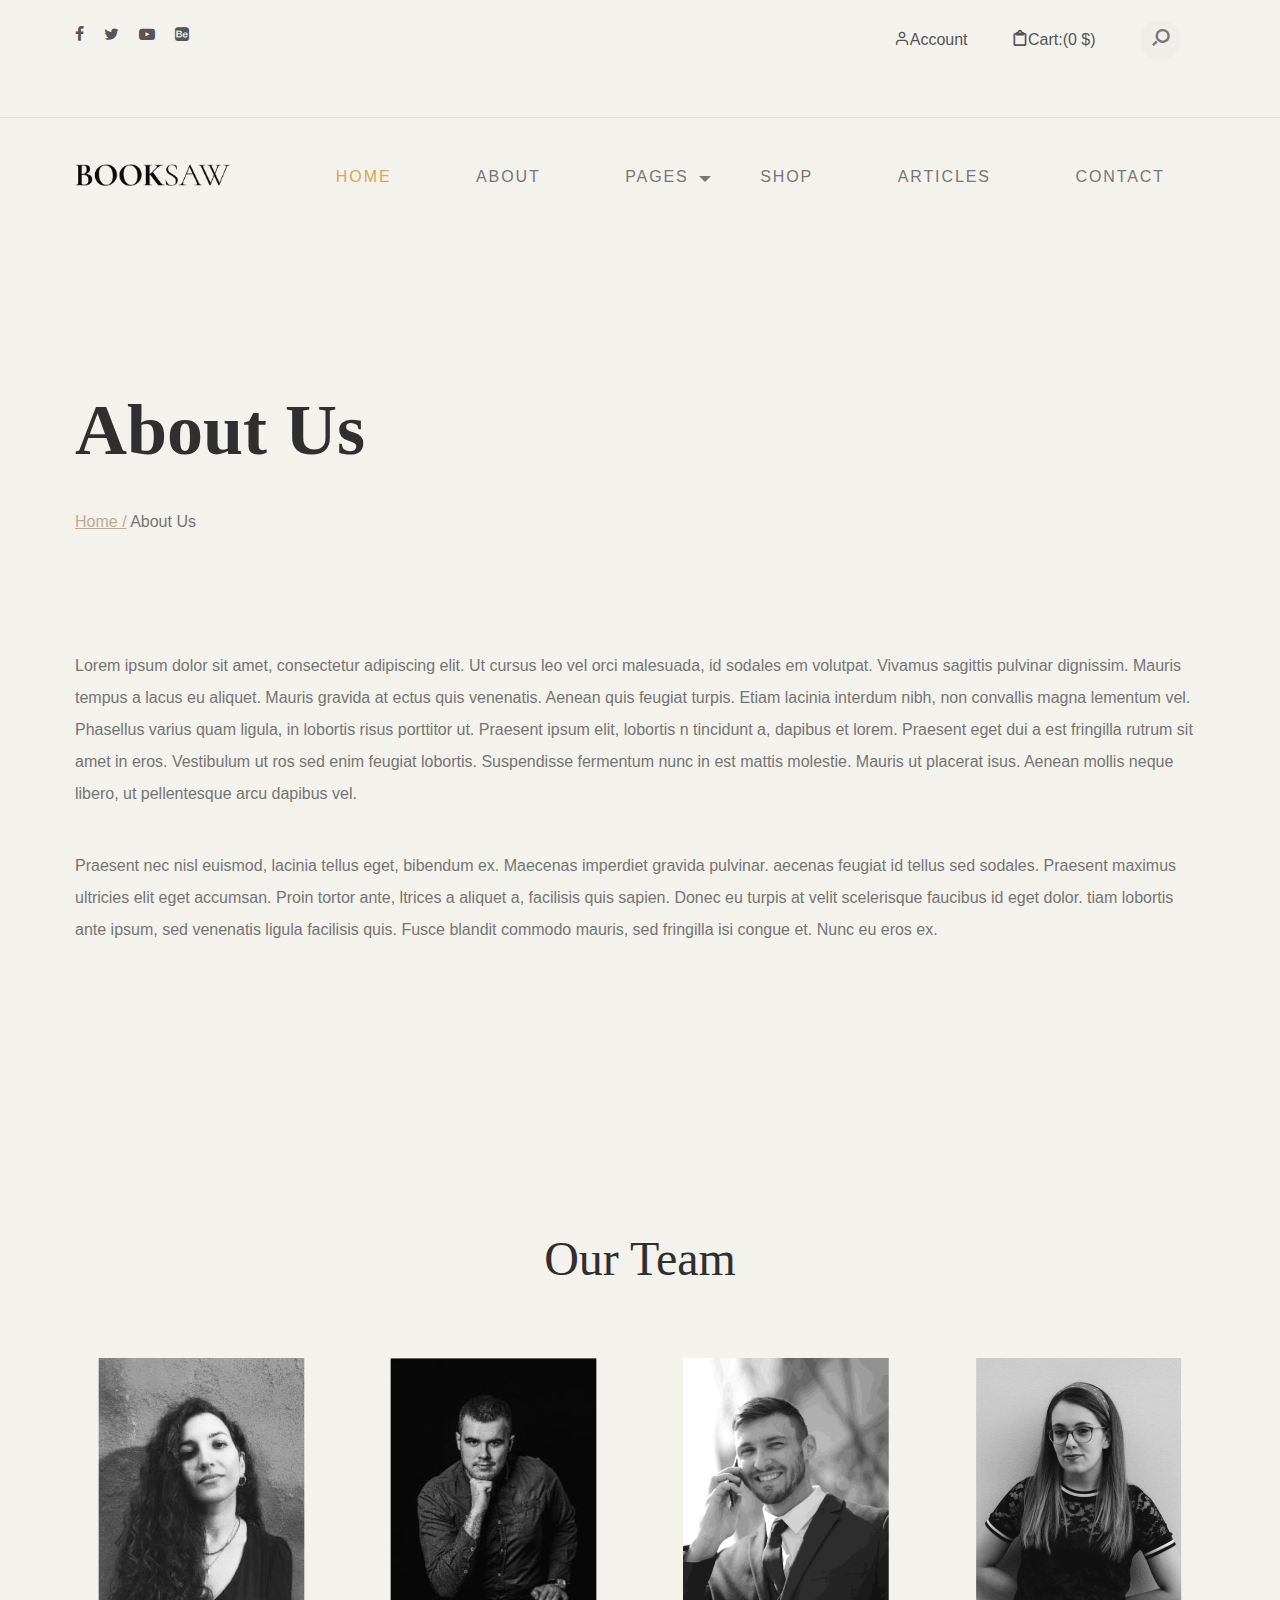
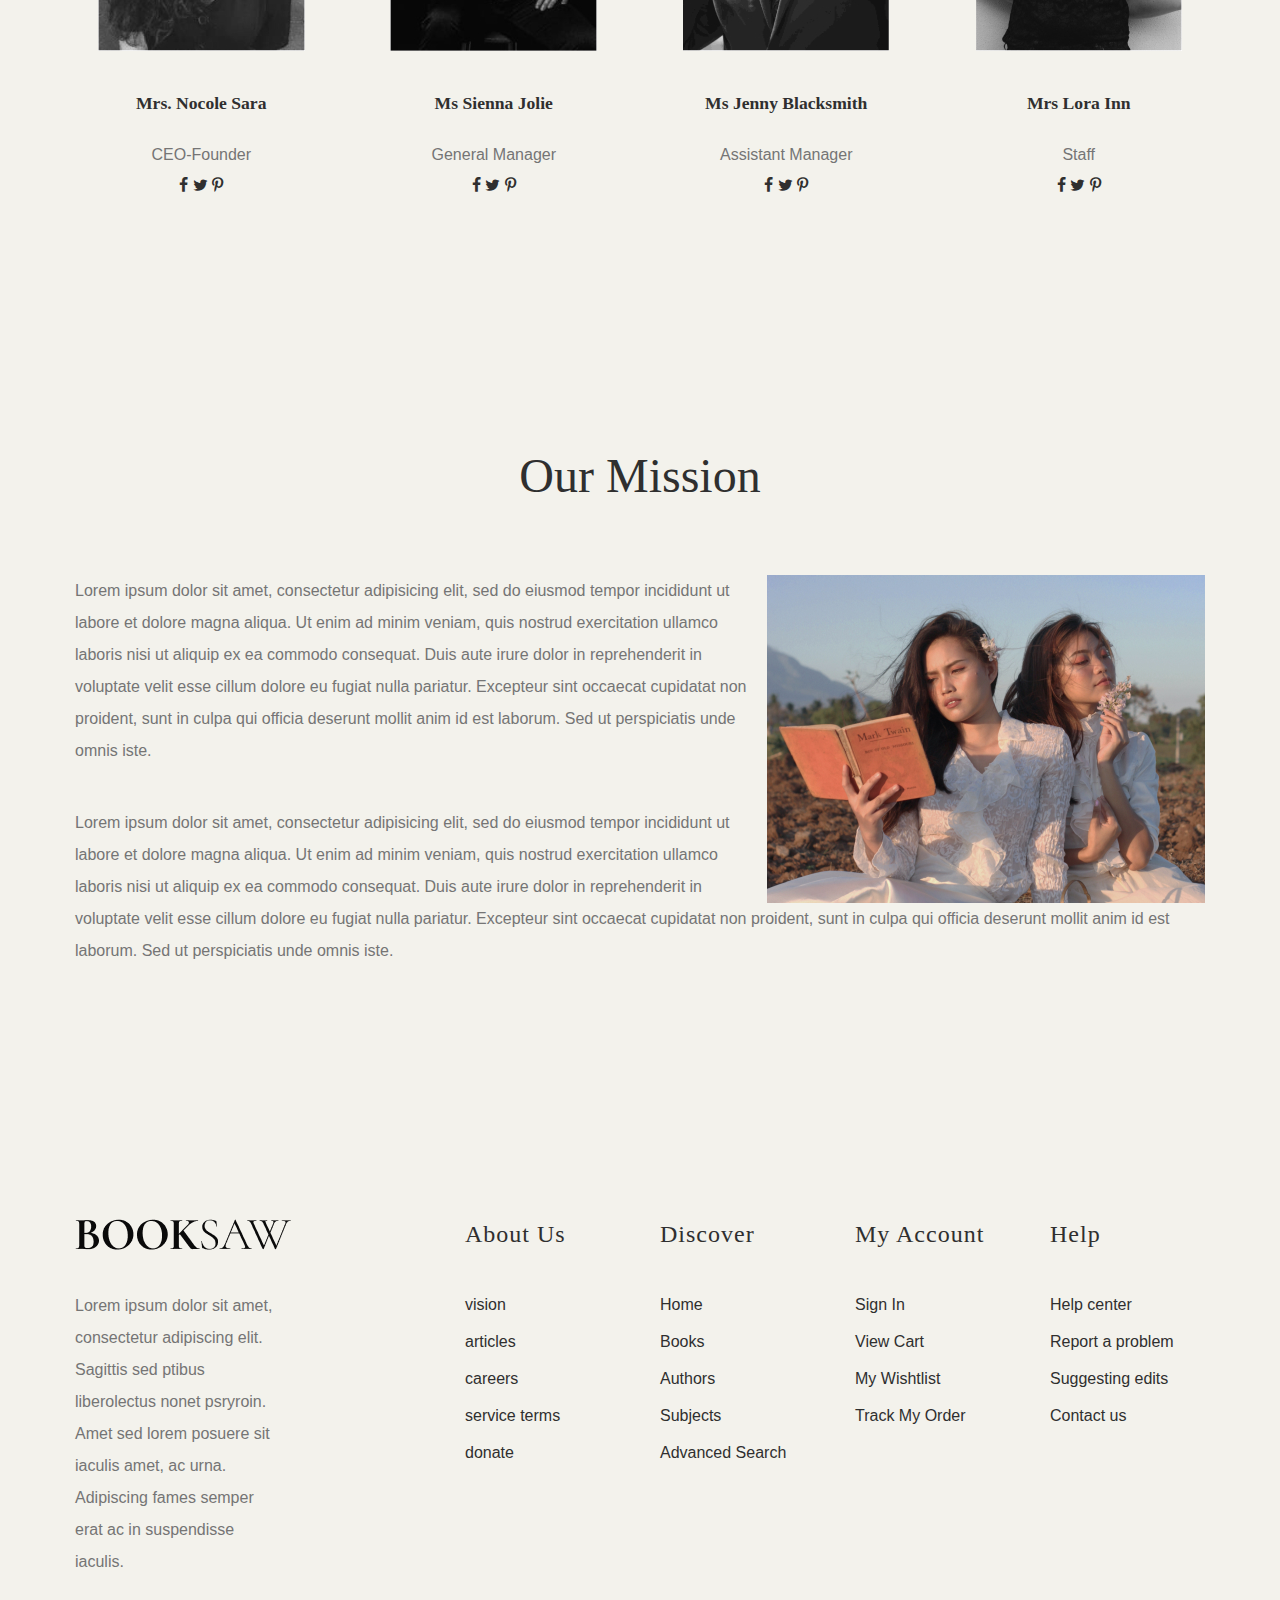
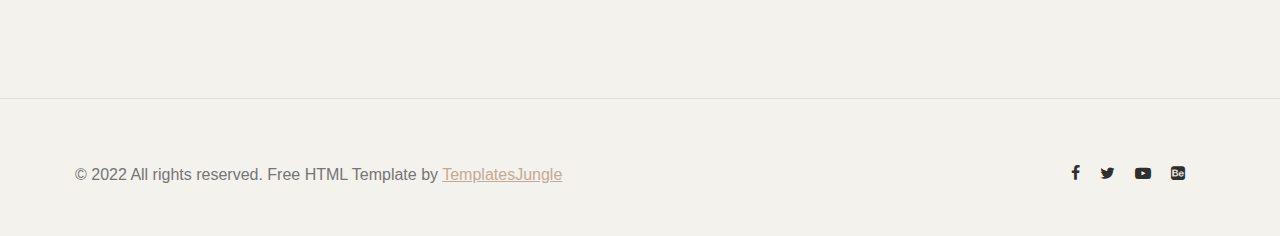
==== about.html @ dc2c1e4a "first commit" ====
<!DOCTYPE html>
	<html lang="en">
	<head>
		<title>Book Store</title>
		<meta charset="utf-8">
	    <meta http-equiv="X-UA-Compatible" content="IE=edge">
	    <meta name="viewport" content="width=device-width, initial-scale=1.0">
	    <meta name="format-detection" content="telephone=no">
	    <meta name="apple-mobile-web-app-capable" content="yes">
	    <meta name="author" content="">
	    <meta name="keywords" content="">
	    <meta name="description" content="">

	    <link rel="stylesheet" type="text/css" href="css/normalize.css">
	    <link rel="stylesheet" type="text/css" href="icomoon/icomoon.css">
	    <link rel="stylesheet" type="text/css" href="css/vendor.css">
	    <link rel="stylesheet" type="text/css" href="style.css">

		<!-- script
		================================================== -->
		<script src="js/modernizr.js"></script>

	</head>

<body>

<div id="header-wrap">
	
	<div class="top-content">
		<div class="container">
			<div class="row">
				<div class="col-md-6">
					<div class="social-links">
						<ul>
							<li>
								<a href="#"><i class="icon icon-facebook"></i></a>
							</li>
							<li>
								<a href="#"><i class="icon icon-twitter"></i></a>
							</li>
							<li>
								<a href="#"><i class="icon icon-youtube-play"></i></a>
							</li>
							<li>
								<a href="#"><i class="icon icon-behance-square"></i></a>
							</li>
						</ul>
					</div><!--social-links-->
				</div>
				<div class="col-md-6">
					<div class="right-element">
						<a href="#" class="user-account for-buy"><i class="icon icon-user"></i><span>Account</span></a>
						<a href="#" class="cart for-buy"><i class="icon icon-clipboard"></i><span>Cart:(0 $)</span></a>

						<div class="action-menu">

							<div class="search-bar">
								<a href="#" class="search-button search-toggle" data-selector="#header-wrap">
									<i class="icon icon-search"></i>
								</a>
								<form role="search" method="get" class="search-box">
									<input class="search-field text search-input" placeholder="Search" type="search">
								</form>
							</div>
						</div>

					</div><!--top-right-->
				</div>
				
			</div>
		</div>
	</div><!--top-content-->

	<header id="header">
		<div class="container">
			<div class="row">

				<div class="col-md-2">
					<div class="main-logo">
						<a href="index.html"><img src="images/main-logo.png" alt="logo"></a>
					</div>

				</div>

				<div class="col-md-10">
					
					<nav id="navbar">
						<div class="main-menu stellarnav">
							<ul class="menu-list">
								<li class="menu-item active"><a href="#home" data-effect="Home">Home</a></li>
								<li class="menu-item"><a href="#about" class="nav-link" data-effect="About">About</a></li>
								<li class="menu-item has-sub">
									<a href="#pages" class="nav-link" data-effect="Pages">Pages</a>

									<ul>
								        <li class="active"><a href="index.html">Home</a></li>
								        <li><a href="about.html">About</a></li>
								        <li><a href="styles.html">Styles</a></li>
								        <li><a href="blog.html">Blog</a></li>
								        <li><a href="single-post.html">Post Single</a></li>
								        <li><a href="shop.html">Our Store</a></li>
								        <li><a href="single-product.html">Product Single</a></li>
								        <li><a href="contact.html">Contact</a></li>
								        <li><a href="thank-you.html">Thank You</a></li>
								     </ul>

								</li>
								<li class="menu-item"><a href="#popular-books" class="nav-link" data-effect="Shop">Shop</a></li>
								<li class="menu-item"><a href="#latest-blog" class="nav-link" data-effect="Articles">Articles</a></li>
								<li class="menu-item"><a href="#contact" class="nav-link" data-effect="Contact">Contact</a></li>
							</ul>

							<div class="hamburger">
				                <span class="bar"></span>
				                <span class="bar"></span>
				                <span class="bar"></span>
				            </div>

						</div>
					</nav>

				</div>

			</div>
		</div>
	</header>
		
</div><!--header-wrap-->

<div class="site-banner">
	<div class="banner-content">
		<div class="container">
			<div class="row">
				<div class="col-md-12">			
					<div class="colored">
						<h1 class="page-title">About Us</h1>
						<div class="breadcum-items">
							<span class="item"><a href="index.html">Home /</a></span>
							<span class="item colored">About Us</span>
						</div>
					</div>
				</div>
			</div>
		</div>
	</div>
</div><!--site-banner-->

<section class="chief-detail padding-large">
	<div class="container">
		<div class="row">
			<div class="single-image col-md-12">
				<p>Lorem ipsum dolor sit amet, consectetur adipiscing elit. Ut cursus leo vel orci malesuada, id sodales em volutpat. Vivamus sagittis pulvinar dignissim. Mauris tempus a lacus eu aliquet. Mauris gravida at ectus quis venenatis. Aenean quis feugiat turpis. Etiam lacinia interdum nibh, non convallis magna lementum vel. Phasellus varius quam ligula, in lobortis risus porttitor ut. Praesent ipsum elit, lobortis n tincidunt a, dapibus et lorem. Praesent eget dui a est fringilla rutrum sit amet in eros. Vestibulum ut ros sed enim feugiat lobortis. Suspendisse fermentum nunc in est mattis molestie. Mauris ut placerat isus. Aenean mollis neque libero, ut pellentesque arcu dapibus vel.</p>
				<p>Praesent nec nisl euismod, lacinia tellus eget, bibendum ex. Maecenas imperdiet gravida pulvinar. aecenas feugiat id tellus sed sodales. Praesent maximus ultricies elit eget accumsan. Proin tortor ante, ltrices a aliquet a, facilisis quis sapien. Donec eu turpis at velit scelerisque faucibus id eget dolor. tiam lobortis ante ipsum, sed venenatis ligula facilisis quis. Fusce blandit commodo mauris, sed fringilla isi congue et. Nunc eu eros ex.</p>
				
			</div>
		</div>
	</div>
</section>

<section class="our-team bg-sand padding-large">
	<div class="container">
		<div class="row">
			
			<div class="col-md-12">
				<h2 class="section-title text-center mb-4">Our Team</h2>
			</div>

		</div>

		<div class="row">

			<div class="col-md-3">

				<div class="team-member text-center">
					
					<figure>
						<a href="#"><img src="images/team-member2.jpg" alt="post" class="member-image"></a>
					</figure>

					<div class="member-details text-center">
						<h4>Mrs. Nocole Sara</h4>
						<div class="designation colored">CEO-Founder</div>
						<div class="social-links color-primary ">
							<a href="#" class="icon icon-facebook pr-10"></a>
							<a href="#" class="icon icon-twitter pr-10"></a>
							<a href="#" class="icon icon-pinterest-p"></a>
						</div>
					</div>

				</div>

			</div><!--col-md-3-->

			<div class="col-md-3 text-center">

				<div class="team-member text-center">
					<figure>
						<img src="images/team-member5.jpg" alt="post" class="member-image">
					</figure>
					<div class="member-details text-center">
						<h4>Ms Sienna Jolie</h4>
						<div class="designation colored">General Manager</div>
						<div class="social-links color-primary">
							<a href="#" class="icon icon-facebook pr-10"></a>
							<a href="#" class="icon icon-twitter pr-10"></a>
							<a href="#" class="icon icon-pinterest-p"></a>
						</div>
					</div><!--text-content-->
				</div>

			</div><!--col-md-3-->

			<div class="col-md-3 text-center">

				<div class="team-member text-center">
					<figure>
						<img src="images/team-member7.jpg" alt="post" class="member-image">
					</figure>
					<div class="member-details text-center">
						<h4>Ms Jenny Blacksmith</h4>
						<div class="designation colored">Assistant Manager</div>
						<div class="social-links color-primary">
							<a href="#" class="icon icon-facebook pr-10"></a>
							<a href="#" class="icon icon-twitter pr-10"></a>
							<a href="#" class="icon icon-pinterest-p"></a>
						</div>
					</div><!--text-content-->
				</div>

			</div><!--col-md-3-->

			<div class="col-md-3 text-center">

				<div class="team-member text-center">
					<figure>
						<img src="images/team-member3.jpg" alt="post" class="member-image">
					</figure>
					<div class="member-details text-center">
						<h4>Mrs Lora Inn</h4>
						<div class="designation colored">Staff</div>
						<div class="social-links color-primary">
							<a href="#" class="icon icon-facebook pr-10"></a>
							<a href="#" class="icon icon-twitter pr-10"></a>
							<a href="#" class="icon icon-pinterest-p"></a>
						</div>
					</div><!--text-content-->
				</div>

			</div><!--col-md-3-->

		</div>
	</div>
</section>

<section class="padding-large">
	<div class="container">
		<h2 class="section-title text-center mt-5">Our Mission</h2>
		<div class="row">
			<div class="col-md-12">
				<img src="images/post-img3.jpg" alt="book-authors" class="align-right">
				<p>
					Lorem ipsum dolor sit amet, consectetur adipisicing elit, sed do eiusmod tempor incididunt ut labore et dolore magna aliqua. Ut enim ad minim veniam, quis nostrud exercitation ullamco laboris nisi ut aliquip ex ea commodo consequat. Duis aute irure dolor in reprehenderit in voluptate velit esse cillum dolore eu fugiat nulla pariatur. Excepteur sint occaecat cupidatat non proident, sunt in culpa qui officia deserunt mollit anim id est laborum. Sed ut perspiciatis unde omnis iste.
				</p>
				<p>
					Lorem ipsum dolor sit amet, consectetur adipisicing elit, sed do eiusmod tempor incididunt ut labore et dolore magna aliqua. Ut enim ad minim veniam, quis nostrud exercitation ullamco laboris nisi ut aliquip ex ea commodo consequat. Duis aute irure dolor in reprehenderit in voluptate velit esse cillum dolore eu fugiat nulla pariatur. Excepteur sint occaecat cupidatat non proident, sunt in culpa qui officia deserunt mollit anim id est laborum. Sed ut perspiciatis unde omnis iste.
				</p>
			
			</div>

		</div>
	</div>
</section>

<footer id="footer">
	<div class="container">
		<div class="row">

			<div class="col-md-4">
				
				<div class="footer-item">
					<div class="company-brand">
						<img src="images/main-logo.png" alt="logo" class="footer-logo">
						<p>Lorem ipsum dolor sit amet, consectetur adipiscing elit. Sagittis sed ptibus liberolectus nonet psryroin. Amet sed lorem posuere sit iaculis amet, ac urna. Adipiscing fames semper erat ac in suspendisse iaculis.</p>
					</div>
				</div>
				
			</div>

			<div class="col-md-2">

				<div class="footer-menu">
					<h5>About Us</h5>
					<ul class="menu-list">
						<li class="menu-item">
							<a href="#">vision</a>
						</li>
						<li class="menu-item">
							<a href="#">articles </a>
						</li>
						<li class="menu-item">
							<a href="#">careers</a>
						</li>
						<li class="menu-item">
							<a href="#">service terms</a>
						</li>
						<li class="menu-item">
							<a href="#">donate</a>
						</li>
					</ul>
				</div>

			</div>
			<div class="col-md-2">

				<div class="footer-menu">
					<h5>Discover</h5>
					<ul class="menu-list">
						<li class="menu-item">
							<a href="#">Home</a>
						</li>
						<li class="menu-item">
							<a href="#">Books</a>
						</li>
						<li class="menu-item">
							<a href="#">Authors</a>
						</li>
						<li class="menu-item">
							<a href="#">Subjects</a>
						</li>
						<li class="menu-item">
							<a href="#">Advanced Search</a>
						</li>
					</ul>
				</div>

			</div>
			<div class="col-md-2">

				<div class="footer-menu">
					<h5>My account</h5>
					<ul class="menu-list">
						<li class="menu-item">
							<a href="#">Sign In</a>
						</li>
						<li class="menu-item">
							<a href="#">View Cart</a>
						</li>
						<li class="menu-item">
							<a href="#">My Wishtlist</a>
						</li>
						<li class="menu-item">
							<a href="#">Track My Order</a>
						</li>
					</ul>
				</div>

			</div>
			<div class="col-md-2">

				<div class="footer-menu">
					<h5>Help</h5>
					<ul class="menu-list">
						<li class="menu-item">
							<a href="#">Help center</a>
						</li>
						<li class="menu-item">
							<a href="#">Report a problem</a>
						</li>
						<li class="menu-item">
							<a href="#">Suggesting edits</a>
						</li>
						<li class="menu-item">
							<a href="#">Contact us</a>
						</li>
					</ul>
				</div>

			</div>

		</div>
		<!-- / row -->

	</div>
</footer>

<div id="footer-bottom">
	<div class="container">
		<div class="row">
			<div class="col-md-12">

				<div class="copyright">
					<div class="row">

						<div class="col-md-6">
							<p>© 2022 All rights reserved. Free HTML Template by <a href="https://www.templatesjungle.com/" target="_blank">TemplatesJungle</a></p>
						</div>

						<div class="col-md-6">
							<div class="social-links align-right">
								<ul>
									<li>
										<a href="#"><i class="icon icon-facebook"></i></a>
									</li>
									<li>
										<a href="#"><i class="icon icon-twitter"></i></a>
									</li>
									<li>
										<a href="#"><i class="icon icon-youtube-play"></i></a>
									</li>
									<li>
										<a href="#"><i class="icon icon-behance-square"></i></a>
									</li>
								</ul>
							</div>
						</div>

					</div>
				</div><!--grid-->

			</div><!--footer-bottom-content-->
		</div>
	</div>
</div>

<script src="js/jquery-1.11.0.min.js"></script>
<script src="js/plugins.js"></script>
<script src="js/script.js"></script>

</body>
</html>
---- icomoon/icomoon.css ----
@font-face {
  font-family: 'icomoon';
  src:  url('fonts/icomoon.eot?23qo56');
  src:  url('fonts/icomoon.eot?23qo56#iefix') format('embedded-opentype'),
    url('fonts/icomoon.ttf?23qo56') format('truetype'),
    url('fonts/icomoon.woff?23qo56') format('woff'),
    url('fonts/icomoon.svg?23qo56#icomoon') format('svg');
  font-weight: normal;
  font-style: normal;
  font-display: block;
}

[class^="icon-"], [class*=" icon-"] {
  /* use !important to prevent issues with browser extensions that change fonts */
  font-family: 'icomoon' !important;
  speak: never;
  font-style: normal;
  font-weight: normal;
  font-variant: normal;
  text-transform: none;
  line-height: 1;

  /* Better Font Rendering =========== */
  -webkit-font-smoothing: antialiased;
  -moz-osx-font-smoothing: grayscale;
}

.icon-ns-arrow-right:before {
  content: "\e90b";
}
.icon-cancel:before {
  content: "\e904";
}
.icon-arrow-left-circle:before {
  content: "\e902";
}
.icon-arrow-right-circle:before {
  content: "\e903";
}
.icon-user:before {
  content: "\e907";
}
.icon-search:before {
  content: "\e905";
}
.icon-notes:before {
  content: "\e906";
}
.icon-clipboard:before {
  content: "\e908";
}
.icon-close:before {
  content: "\e909";
}
.icon-currency-dollar:before {
  content: "\e90a";
}
.icon-arrow-left:before {
  content: "\e900";
}
.icon-arrow-right:before {
  content: "\e901";
}
.icon-twitter:before {
  content: "\f099";
}
.icon-facebook:before {
  content: "\f09a";
}
.icon-facebook-f:before {
  content: "\f09a";
}
.icon-bars:before {
  content: "\f0c9";
}
.icon-navicon:before {
  content: "\f0c9";
}
.icon-reorder:before {
  content: "\f0c9";
}
.icon-youtube-play:before {
  content: "\f16a";
}
.icon-behance-square:before {
  content: "\f1b5";
}
.icon-paper-plane:before {
  content: "\f1d8";
}
.icon-send:before {
  content: "\f1d8";
}
.icon-pinterest-p:before {
  content: "\f231";
}
---- style.css ----
/*
Theme Name: Book Store
Theme URI: https://templatesjungle.com/
Author: TemplatesJungle
Author URI: https://templatesjungle.com/
Description: Book Store is specially designed product packaged for Book Store by TemplateJungle.
Version: 1.1
*/

/*--------------------------------------------------------------
/* GENERAL STYLES
--------------------------------------------------------------*/
/*--------------------------------------------------------------
/** 1. VARIABLES
--------------------------------------------------------------*/
:root {
    /* widths for rows and containers
     */
    --header-height       : 160px;
    --header-height-min   : 80px;
}
/* on mobile devices below 600px
 */
@media screen and (max-width: 600px) {
    :root {
        --header-height : 100px;
        --header-height-min   : 80px;
    }
}
/* Theme Colors */
:root {
    --accent-color       : #C5A992;
    --secondary-color    : #C5A992;
    --dark-color         : #2f2f2f;
    --light-color        : #F3F2EC;
    --body-text-color    : #757575;
    --light-text-color   : #afafaf;
    --dark-text-color    : #2f2f2f;
}
/* Fonts */
:root {
    --body-font           : "Raleway", sans-serif;
    --heading-font        : "Prata", Georgia, serif;
    --secondary-font      : "Playfair Display", Georgia, serif;
}


/* 2.1 General Styles
/*----------------------------------------------*/
*, *::before, *::after {
  -webkit-box-sizing: border-box;
  -moz-box-sizing: border-box;
  box-sizing: border-box;
}
html {
  box-sizing: border-box;
}
body {
  font-family: var(--body-font);
  font-size: 16px;
  line-height: 2;
  color: var(--body-text-color);
  background-color: var(--light-color);
}
body.no-scroll {
    overflow: hidden;
}
a {
  color: var(--accent-color);
  transition: 0.3s color ease-out;
}
a:hover {
  color: #111;
}
ul, ol {
  margin-top: 0;
  margin-bottom: 10px;
  margin-left: 0;
}
ul ul,
ol ul,
ul ol,
ol ol {
  margin-top: 5px;
  margin-bottom: 0;
}
ul li, ol li {
  margin-bottom: 5px;
  outline: 0;
}
ul li.active a{
  color: #daa556;
}
ul li:last-child,
ol li:last-child {
  margin-bottom: 0;
}
dl {
  margin-top: 0;
  margin-bottom: 2rem;
}
dt,
dd {
  line-height: 1.42857143;
}
dt {
  font-weight: bold;
}
dd {
  margin-left: 0;
}
button, input, select, textarea {
  font-family: inherit;
  font-size: inherit;
  line-height: inherit;
  outline: 0;
}
figure {
  margin: 0;
}
img {
  display: inline-block;
  border: 0;
  max-width: 100%;
  height: auto;
  vertical-align: middle;
}
::selection {
  background: rgba(0,0,0,0.8);
  color: #fff;
  text-shadow: none;
}
::-moz-selection {
  background: rgba(0,0,0,0.8);
  color: #fff;
  text-shadow: none;
}

/* image align */
figure.align-right {
  margin: 30px 0 30px 30px;
}

/* Typography */
/*----------------------------------------------*/

h1, .h1, h2, .h2, h3, .h3, h4, .h4, h5, .h5, h6, .h6 {
  font-family: var(--heading-font);
  line-height: 1.2;
  color: var(--dark-color);
}
h1.light, .h1, h2.light, .h2, h3.light, .h3, h4.light, .h4, h5.light, .h5, h6.light, .h6 {
  color: #fff;
}
h1, h2, h3 {
  margin: 25px 0;
  text-transform: capitalize;
}
h5, h6 {
  letter-spacing: 1px;
}
h1, .h1 {
  font-size: 2.5em;
  line-height: 1.4;
}
h2, .h2 {
  font-size: 1.5em;
  line-height: 1.4;
}
h3, .h3 {
  font-size: 1.4em;
  line-height: 1.4;
}
h4, .h4 {
  font-size: 1.1em;
  line-height: 1.4;
}
h5, .h5 {
  font-size: .83em;
  line-height: 1.25;
}
h6, .h6 {
  font-size: .67em;
  line-height: 1.1;
}
h1 a, h2 a, h3 a, h4 a, h5 a, h6 a {
  font-weight: inherit;
  color: inherit;
  text-decoration: none;
}
p {
   margin: 0 0 20px 0;
}
p:empty {
  display: none;
}
small {
  font-size: 85%;
}
mark {
  background-color: #fcf8e3;
  padding: 0.28rem;
}
dfn, cite, em, i {
  font-style: italic;
}
code, kbd, var {
  font-size: 14px;
}
code {
  background-color: #f9f2f4;
}
abbr {
  border-bottom: 0.1px dotted #666;
  cursor: help;
}
::placeholder {
    color: #999;
}

/*----------------------------------------------*/
/* 2.1 Floating & Alignment */
/*----------------------------------------------*/

.align-left {
  float: left;
  text-align: left;
}
.align-right {
  float: right;
  text-align: right;
}
.align-center {
  display: block;
  margin-left: auto;
  margin-right: auto;
  text-align: center;
}
/**::after,*/
.container::after,
.row::after,
.clearfix::after {
  display: block;
  clear: both;
  content: "";
}

/** Text Align
--------------------------------------------------------------*/

.text-left {
  text-align: left;
}
.text-right {
  text-align: right;
}
.text-center {
  text-align: center;
}
.text-justify {
  text-align: justify;
}
.text-nowrap {
  white-space: nowrap;
}
.text-lead {
  font-size: 120%;
  line-height: 1.7em;
}
.text-lead strong {
  font-size: 115%;
  font-weight: 500;
}
.text-muted {
  color: #777;
}
.text-pri {
  color: #ff9697;
}
.text-hide {
  font: 0/0 a;
  color: transparent;
  text-shadow: none;
  background-color: transparent;
  border: 0;
}

/*------------------------------------------------
/* 2.3 Forms
–––––––––––––––––––––––––––––––––––––––––––––––––– */
input[type="email"],
input[type="number"],
input[type="search"],
input[type="text"],
input[type="tel"],
input[type="url"],
input[type="password"],
textarea,
select {
  height: 38px;
  padding: 6px 10px; /* The 6px vertically centers text on FF, ignored by Webkit */
  background-color: #fff;
  border: 1px solid #D1D1D1;
  border-radius: 4px;
  box-shadow: none;
  box-sizing: border-box; }
/* Removes awkward default styles on some inputs for iOS */
input[type="email"],
input[type="number"],
input[type="search"],
input[type="text"],
input[type="tel"],
input[type="url"],
input[type="password"],
textarea {
  -webkit-appearance: none;
     -moz-appearance: none;
          appearance: none; }
textarea {
  min-height: 65px;
  padding-top: 6px;
  padding-bottom: 6px; }
input[type="email"]:focus,
input[type="number"]:focus,
input[type="search"]:focus,
input[type="text"]:focus,
input[type="tel"]:focus,
input[type="url"]:focus,
input[type="password"]:focus,
textarea:focus,
select:focus {
  border: 1px solid #33C3F0;
  outline: 0; }
label,
legend {
  display: block;
  margin-bottom: .5rem;
  font-weight: 600; }
fieldset {
  padding: 0;
  border-width: 0; }
input[type="checkbox"],
input[type="radio"] {
  display: inline; }
label > .label-body {
  display: inline-block;
  margin-left: .5rem;
  font-weight: normal; }

/*------------------------------------------------
/* 2.4 Lists
–––––––––––––––––––––––––––––––––––––––––––––––––– */
ul {
  list-style: circle inside; }
ol {
  list-style: decimal inside; }
ol, ul {
  padding-left: 0;
  margin-top: 0; }
ul ul,
ul ol,
ol ol,
ol ul {
  margin: 1.5rem 0 1.5rem 3rem;
  font-size: 90%; }
li {
  margin-bottom: 1rem; }

/*------------------------------------------------
/* 2.5 Code
–––––––––––––––––––––––––––––––––––––––––––––––––– */
code {
  padding: .2rem .5rem;
  margin: 0 .2rem;
  font-size: 90%;
  white-space: nowrap;
  background: #F1F1F1;
  border: 1px solid #E1E1E1;
  border-radius: 4px; }
pre > code {
  display: block;
  padding: 1rem 1.5rem;
  white-space: pre; }

/*------------------------------------------------
/* 2.6 Tables
–––––––––––––––––––––––––––––––––––––––––––––––––– */
th,
td {
  padding: 12px 15px;
  text-align: left;
  border-bottom: 1px solid #E1E1E1; }
th:first-child,
td:first-child {
  padding-left: 0; }
th:last-child,
td:last-child {
  padding-right: 0; }

/*------------------------------------------------
/* 2.7 Spacing
–––––––––––––––––––––––––––––––––––––––––––––––––– */
button,
.button {
  margin-bottom: 1rem; }
input,
textarea,
select,
fieldset {
  margin-bottom: 1.5rem; }
pre,
blockquote,
dl,
figure,
table,
p,
ul,
ol,
form {
  margin-bottom: 2.5rem; }

/*------------------------------------------------
/* 2.8 Utilities
–––––––––––––––––––––––––––––––––––––––––––––––––– */
.u-full-width {
  width: 100%;
  box-sizing: border-box; }
.u-max-full-width {
  max-width: 100%;
  box-sizing: border-box; }
.u-pull-right {
  float: right; }
.u-pull-left {
  float: left; }

.list-icon i {
  margin-right: 10px;
}
.list-unstyled {
  list-style: none;
}
.txt-fx .letter {
  opacity: 0;
}

/*------------------------------------------------
/* 2.9 Misc
–––––––––––––––––––––––––––––––––––––––––––––––––– */
hr {
  margin-top: 3rem;
  margin-bottom: 3.5rem;
  border-width: 0;
  border-top: 1px solid #E1E1E1; }

/*--------------------------------------------------------------
/** 2.10 Buttons
--------------------------------------------------------------*/
a.btn,
input[type="button"],
input[type="submit"],
input[type="reset"],
input[type="file"],
button {
  background-image: none;
  background: var(--accent-color);
  text-decoration: none !important;
  display: inline-block;
  position: relative;
  border: 1px solid transparent;
  border-radius: 0;
  padding: 0.75em 1.5em;
  margin-top: 15px;
  font-size: 15px;
  font-weight: bold;
  line-height: normal;
  text-align: center;
  text-transform: uppercase;
  color: #fff;
  z-index: 1;
  cursor: pointer;
  white-space: nowrap;
  vertical-align: middle;
  -webkit-transition: all 0.3s ease-in;
  transition: all 0.3s ease-in;
  -ms-touch-action: manipulation;
  touch-action: manipulation;
  -webkit-user-select: none;
  -moz-user-select: none;
  -ms-user-select: none;
  user-select: none;
}
.btn:hover,
.btn:focus,
input[type="button"]:focus,
input[type="button"]:hover,
input[type="submit"]:focus,
input[type="submit"]:hover,
input[type="reset"]:focus,
input[type="reset"]:hover,
input[type="file"]:focus,
input[type="file"]:hover,
button:focus,
button:hover {
  text-decoration: none;
  outline: 0;
}
.light .btn:hover {
  color: #fff;
}
.btn:last-child {
  margin-right: 0;
}
.btn:active,
.btn.btn-outline-light:active,
.btn.btn-outline-dark:active,
.btn.btn-outline-accent:active,
input[type="button"]:active,
input[type="submit"]:active,
input[type="reset"]:active,
input[type="file"]:active,
button:active {
  outline: 0;
  background-image: none;
  -webkit-box-shadow: inset 0 1px 3px rgba(0, 0, 0, 0.3);
  box-shadow: inset 0 1px 3px rgba(0, 0, 0, 0.3);
}
.btn.disabled,
.btn[disabled],
fieldset[disabled] .btn {
  cursor: not-allowed;
  opacity: 0.65;
  box-shadow: none;
}
a.btn.disabled,
fieldset[disabled] a.btn {
  pointer-events: none;
}

/* - Button Sizes
------------------------------------------------------------- */
.btn.btn-small {
  padding: 0.325em 1.7em;
  font-size: 0.65em;
}
.btn.btn-medium {
  padding: 0.5em 1.75em;
  font-size: 0.75em;
}
.btn.btn-large {
  padding: 1em 2.5em;
}
.btn.btn-xlarge {
  padding: 1.5em 2.7em;
  font-size: 0.9em;
}
.btn.btn-image {
  background-color: transparent;
  padding: 0;
  max-height: 50px;
}
.btn.btn-image img {
  max-height: 50px;
}

/* - Button Shapes
------------------------------------------------------------- */
.btn.btn-rounded,
.btn.btn-rounded::after {
  border-radius: 4px;
}
.btn.btn-pill,
.btn.btn-pill::after {
  border-radius: 2em;
}
/* button outline */
.btn.btn-outline-dark,
.btn.btn-outline-light,
.btn.btn-outline-accent {
  border: 1px solid #fff;
  background: transparent;
  text-shadow: none;
  box-shadow: none;
}
.btn.btn-outline-dark:hover::after,
.btn.btn-outline-light:hover::after {
  background-color: transparent;
}
.btn.btn-outline-dark {
  border-color: #121212;
  color: #121212;
}
.btn.btn-outline-dark:hover {
  background: rgba(0,0,0,.03);
  background: #121212;
  border-color: #121212;
  color: #fff;
}
.btn.btn-outline-accent {
  background: transparent;
  border-color: var(--accent-color);
  color: var(--accent-color);
}
.btn.btn-outline-accent:hover {
  border-color: var(--dark-color);
  color: var(--dark-color) !important;
}
.btn.btn-outline-light {
  background: transparent;
  border-color: var(--light-text-color);
  color: var(--light-text-color);
}
.btn.btn-outline-light:hover {
  border-color: var(--accent-color);
  color: var(--accent-color) !important;
}
.btn.btn-full {
  display: block;
  margin: .85em 0;
  width: 100%;
  text-align: center;
}
/* button with line */
.btn-with-line {
  color: #fff;
  position: relative;
}
.btn-with-line:after {
  content: "";
  position: absolute;
  top: 8px;
  right: -66px;
  border-bottom: 2px solid #fff;
  width: 50%;
  z-index: 9;
  transition: 0.3s ease-out;
}
.btn-with-line:hover {
  color: #fff;
}
.btn-with-line:hover:after {
  width: 30%;
  right: -41px;
}
/* - Buttons Color Scheme
------------------------------------------------------------- */
.btn.btn-common {
  background: var(--accent-color);
  color: #fff;
}
.btn.btn-common:hover {
  background: #151515;
  color: #fff;
}
.btn.btn-accent {
  color: #ffffff;
  background-color: var(--accent-color);
}
.btn.btn-accent:hover {
  color: #ffffff !important;
  background-color: #121212;
}
.btn.btn-gray,
.btn.btn-grey {
  background: #9e9e9e;
  color: #fff;
}
.btn.btn-black {
  background: #121212;
  color: #fff;
}
.btn.btn-black:hover {
  background-color: #797979;
}
.btn.btn-white {
  background: #f8f8f8;
  text-shadow: none;
  color: #121212 !important;
}
.btn.btn-white:hover {
  background: var(--accent-color);
  text-shadow: none;
}

/* - Buttons Aligns
------------------------------------------------------------- */
.btn-left{
  text-align: left;
  display: block;
}
.btn-center{
  text-align: center;
  display: block;
}
.btn-right{
  text-align: right;
  display: block;
}


/*====================================================================*/
/* 5. CONTENT ELEMENTS */
/*====================================================================*/

/*--------------------------------------------------------------
/** 5.1 General Tabs
--------------------------------------------------------------*/
.nav {
  display: flex;
  flex-wrap: wrap;
  padding-left: 0;
  margin-bottom: 0;
  list-style: none;
}

.nav-link {
  display: block;
  padding: 0.5rem 1rem;
  text-decoration: none;
  transition: color 0.15s ease-in-out, background-color 0.15s ease-in-out, border-color 0.15s ease-in-out;
}
@media (prefers-reduced-motion: reduce) {
  .nav-link {
    transition: none;
  }
}
.nav-link:hover, .nav-link:focus {
  color: var(--accent-color);
}
.nav-link.disabled {
  color: #6c757d;
  pointer-events: none;
  cursor: default;
}

.nav-tabs {
  border-bottom: 1px solid #dee2e6;
}
.nav-tabs .nav-link {
  color: #999;
  padding: 10px 30px;
  margin-bottom: -1px;
  background: none;
  border: 1px solid transparent;
  border-top-left-radius: 0.25rem;
  border-top-right-radius: 0.25rem;
}
.nav-tabs .nav-link:hover, .nav-tabs .nav-link:focus {
  border-color: #e9ecef #e9ecef #dee2e6;
  isolation: isolate;
}
.nav-tabs .nav-link.disabled {
  color: #6c757d;
  background-color: transparent;
  border-color: transparent;
}
.nav-tabs .nav-link.active,
.nav-tabs .nav-item.show .nav-link {
  color: #495057;
  border-color: #dee2e6 #dee2e6 #fff;
}
.nav-tabs .dropdown-menu {
  margin-top: -1px;
  border-top-left-radius: 0;
  border-top-right-radius: 0;
}

.nav-pills .nav-link {
  background: none;
  border: 0;
  border-radius: 0.25rem;
}
.nav-pills .nav-link.active,
.nav-pills .show > .nav-link {
  color: #fff;
  background-color: #0d6efd;
}

.nav-fill > .nav-link,
.nav-fill .nav-item {
  flex: 1 1 auto;
  text-align: center;
}

.nav-justified > .nav-link,
.nav-justified .nav-item {
  flex-basis: 0;
  flex-grow: 1;
  text-align: center;
}

.nav-fill .nav-item .nav-link,
.nav-justified .nav-item .nav-link {
  width: 100%;
}

.bootstrap-tabs .tab-content {
  padding: 20px 0;
}
.bootstrap-tabs .tab-content > .tab-pane {
  display: none;
}
.bootstrap-tabs .tab-content > .active {
  display: block;
}

/*--------------------------------------------------------------
/** 5.2 Accordions
--------------------------------------------------------------*/
.fade {
  transition: opacity 0.15s linear;
}
@media (prefers-reduced-motion: reduce) {
  .fade {
    transition: none;
  }
}
.fade:not(.show) {
  opacity: 0;
}
.collapse:not(.show) {
  display: none;
}
.collapsing {
  height: 0;
  overflow: hidden;
  transition: height 0.35s ease;
}
@media (prefers-reduced-motion: reduce) {
  .collapsing {
    transition: none;
  }
}
.accordion-button {
  position: relative;
  display: flex;
  align-items: center;
  width: 100%;
  padding: 1rem 1.25rem;
  font-size: 1rem;
  color: #212529;
  text-align: left;
  background-color: #fff;
  border: 0;
  border-radius: 0;
  box-shadow: none;
  overflow-anchor: none;
  transition: color 0.15s ease-in-out, background-color 0.15s ease-in-out, border-color 0.15s ease-in-out, box-shadow 0.15s ease-in-out, border-radius 0.15s ease;
}
@media (prefers-reduced-motion: reduce) {
  .accordion-button {
    transition: none;
  }
}
.accordion-button:not(.collapsed) {
  color: var(--accent-color);
  /*box-shadow: inset 0 -1px 0 rgba(0, 0, 0, 0.125);*/
}
.accordion-button:not(.collapsed)::after {
  background-image: url("data:image/svg+xml,%3csvg xmlns='http://www.w3.org/2000/svg' viewBox='0 0 16 16' fill='%230c63e4'%3e%3cpath fill-rule='evenodd' d='M1.646 4.646a.5.5 0 0 1 .708 0L8 10.293l5.646-5.647a.5.5 0 0 1 .708.708l-6 6a.5.5 0 0 1-.708 0l-6-6a.5.5 0 0 1 0-.708z'/%3e%3c/svg%3e");
  transform: rotate(-180deg);
}
.accordion-button::after {
  flex-shrink: 0;
  width: 1.25rem;
  height: 1.25rem;
  margin-left: auto;
  content: "";
  background-image: url("data:image/svg+xml,%3csvg xmlns='http://www.w3.org/2000/svg' viewBox='0 0 16 16' fill='%23212529'%3e%3cpath fill-rule='evenodd' d='M1.646 4.646a.5.5 0 0 1 .708 0L8 10.293l5.646-5.647a.5.5 0 0 1 .708.708l-6 6a.5.5 0 0 1-.708 0l-6-6a.5.5 0 0 1 0-.708z'/%3e%3c/svg%3e");
  background-repeat: no-repeat;
  background-size: 1.25rem;
  transition: transform 0.2s ease-in-out;
}
@media (prefers-reduced-motion: reduce) {
  .accordion-button::after {
    transition: none;
  }
}
.accordion-button:hover {
  z-index: 2;
}
.accordion-button:focus {
  z-index: 3;
  outline: 0;
  box-shadow: none;
}
.accordion-header {
  margin-bottom: 0;
}
.accordion-item {
  background-color: #fff;
  border-bottom: 1px solid rgba(0, 0, 0, 0.125);
}
.accordion-body {
  padding: 1rem 1.25rem;
}

.accordion-flush .accordion-collapse {
  border-width: 0;
}
.accordion-flush .accordion-item {
  border-right: 0;
  border-left: 0;
  border-radius: 0;
}
.accordion-flush .accordion-item:first-child {
  border-top: 0;
}
.accordion-flush .accordion-item:last-child {
  border-bottom: 0;
}
.accordion-flush .accordion-item .accordion-button {
  border-radius: 0;
}

/*--------------------------------------------------------------
This is main CSS file that contains custom style rules used in this template
--------------------------------------------------------------*/


/* - Section Padding
--------------------------------------------------------------*/
.padding-xsmall {
  padding-top: 0.5em;
  padding-bottom: 0.5em;
}
.padding-small {
  padding-top: 2em;
  padding-bottom: 2em;
}
.padding-medium {
  padding-top: 4em;
  padding-bottom: 4em;
}
.padding-large {
  padding-top: 7em;
  padding-bottom: 7em;
}
.padding-xlarge {
  padding-top: 9.5em;
  padding-bottom: 9.5em;
}
.padding-2xlarge {
  padding-top: 15em;
  padding-bottom: 15em;
}

/* no padding */
.no-padding-top {
  padding-top: 0 !important;
}
.no-padding-bottom {
  padding-bottom: 0 !important;
}
.no-gutter {
  padding: 0 !important;
}

/* no padding and margin */
.no-padding {
  padding: 0;
}
.no-margin {
  margin: 0;
}

/* - Section margin
--------------------------------------------------------------*/
.margin-small {
  margin-top: 3em;
  margin-bottom: 3em;
}
.margin-medium {
  margin-top: 4.5em;
  margin-bottom: 4.5em;
}
.margin-large {
  margin-top: 6em;
  margin-bottom: 6em;
}
.margin-xlarge {
  margin-top: 7.5em;
  margin-bottom: 7.5em;
}

@media only screen and (max-width: 768px) {
  .margin-small,
  .margin-medium,
  .margin-large,
  .margin-xlarge {
    margin-top: 1em;
    margin-bottom: 1em;
  }
}

/* - Button
------------------------------------------------------------- */

button {
    font-size: 1em;
    font-weight: 600;
    border: none;
    height: 65px;
    cursor: pointer;
    text-transform: uppercase;
}
.btn-wrap {
    text-transform: capitalize;
}
.btn-wrap a {
    text-decoration: none;
    font-weight: 600;
}
.btn-wrap a:hover {
    color: #74642F;
}
.btn-normal {
    color: #fff;
}
.btn-accent {
    color: #111;
}
.btn-submit {
    background: #fff;
    color: #2f2f2f;
}
.btn-submit:hover {
    background-color: #c5a992;
    color: #fff;
}
.btn-accent-arrow {
    color: #111;
}
.btn-wrap i.icon {
    transition: 0.5s ease-out;
    font-size: 9px;
    padding-left: 10px;
}
.btn-wrap:hover i.icon {
    padding-left: 20px;
}
.btn-subscribe {
    width: 30%;
    color: #111;
    background: transparent;
    margin: 0;
    height: max-content;
}
.btn-subscribe span {
    transition: 0.5s ease-out;
    padding-right: 5px;
    opacity: 1;
}
.btn-subscribe:hover span {
    padding-right: 10px;
    opacity: 0.5;
}

/*--- Image hover Effect
-----------------------------------------------*/
.image-hvr-effect {
    display: flex;
    overflow: hidden;
}
.image-hvr-effect img.post-image {
    transform: scale(1);
    will-change: transform;
    transition: transform 0.8s cubic-bezier(0.25, 0.46, 0.45, 0.94);
    z-index: 0;
}
.image-hvr-effect:hover img.post-image {
    transform: scale(1.1);
}


/*--- Pattern Overlay
-----------------------------------------------*/
.pattern-overlay {
    background-image: url(images/pattern1.png);
    background-repeat: no-repeat;
    background-position: top right;
}

.leaf-pattern-overlay {
    background-image: url(images/leaf.png);
    background-repeat: no-repeat;
    background-position: bottom left;   
}
.corner-pattern-overlay {
    background-image: url(images/pattern2.png);
    background-repeat: no-repeat;
    background-position: top right;
}
/*--- Page Title
-----------------------------------------------*/
.page-title {
  font-size: 4.5em;
  margin-top: 2em;
}
@media screen and (max-width: 768px) {
  .page-title {
    font-size: 2.5em;
    margin-top: 1em;
  }  
}
/*--- Section Title
-----------------------------------------------*/
.section-header {
    position: relative;
}
.section-title {
    font-size: 3em;
    font-weight: 500;
    line-height: 1;
    position: relative;
    margin-bottom: 75px;
}
.section-title.divider {
    width: 100%;
}
.section-title.divider:after {
    content: "";
    border-bottom: 3px solid #74642F;
    position: absolute;
    right: 0;
    bottom: -16px;
    left: 0;
    width: 50px;
}
.section-header .section-title:before,
.section-header .section-title:after {
    content: "";
    border-bottom: 1px solid #E0E0E0;
    position: absolute;
    top: 30px;
    width: 25%;
    align-items: center;
}
.section-header .section-title:before {
    left: 3px;
}
.section-header .section-title:after {
    right: 3px;
}
.section-header .title span {
    font-size: 14px;
    color: #afafaf;
    text-transform: uppercase;
}


@media screen and (max-width: 1366px) {
  .section-header .section-title:before, 
  .section-header .section-title:after {
      width: 30%;
  }
}

@media screen and (max-width: 999px) {
  .section-header .section-title:before, 
  .section-header .section-title:after {
      width: 25%;
  }
}

@media screen and (max-width: 768px) {
  .section-title {
    font-size: 2em;
  }
  .section-header .section-title:before, 
  .section-header .section-title:after {
      top: 60px;
      width: 100%;
  }
}

/* -- Image Dimension
--------------------------------------------------------------*/
img.post-image {
    width: 100%;
    height: 328px;
    object-fit: cover;
}

/* -- Slick Slide
--------------------------------------------------------------*/
.slick-dots {
    bottom: -100px;
}
.slick-dots li {
    width: 10px;
    height: 10px;
    background: #D7D5CC;
    color: #D7D5CC;
    border-radius: 50%;
}
.slick-dots .slick-active {
    color: #74642F;
    background: #74642F;
    border: 1px solid #D7D5CC;
    outline: 1px solid #D7d5cc;
}

/* -- Top Menu Part
--------------------------------------------------------------*/
.top-content {
    padding: 20px 0;
    border-bottom: 1px solid #E0E0E0;
}
.social-links ul {
    list-style: none;
    display: flex;
    width: 15%;
}
.social-links a {
    color: var(--dark-text-color);
    text-decoration: none;
}
.top-content li {
    padding-right: 30px;
}
.top-content li:last-child {
    padding-right: 0;
}
.top-content a {
    color: #555;
    text-decoration: none;
}
.top-content .right-element {
    text-align: right;
}
.top-content .right-element .for-buy {
    margin-right: 40px;
} 

/* - Search Form hover Effects
------------------------------------------------------------- */
#header-wrap .action-menu {
  display: inline-block;
  align-items: baseline;
}
#header-wrap .action-menu span.opennav.openicon {
  cursor: pointer;
}
.action-menu .icon {
  font-size: 18px;
  font-weight: 800;
}
.action-menu .search-bar {
  overflow: hidden;
}
.action-menu .search-bar,
.action-menu .open-icon-wrap {
  width: 40px;
  height: 40px;
  background: #efeee8;
  border-radius: 40px;
  margin-right: 25px;
  display: flex;
  justify-content: right;
  align-items: center;
  cursor: pointer;
  transition: 0.3s width cubic-bezier(0, 0.75, 0.49, 0.99);
}
#header-wrap .search-button {
  order: 1;
  padding-right: 10px;
  padding-left: 10px;
  text-decoration: none;
  color: var(--body-text-color);
}
#header-wrap.show .search-bar {
  width: 300px;
}
#header-wrap .search-bar form {
  margin: 0;
}
#header-wrap .search-box .search-input {
  width: 250px;
  border: 0;
  margin-bottom: 0;
  font-weight: 300;
  padding-left: 20px;
  background: #efeee8;
}

.action-menu .side-nav-bar .menu-btn a,
.action-menu .searchbar a{
  color: #000;
  text-decoration: none;
  line-height: 2.2;
}
.action-menu .icon.icon-menu-btn:hover {
  color: #fff;
  text-decoration: none;
}
.action-menu .menu-btn a{
  color: #07051a;
  text-decoration: none;
}
.action-menu .icon.icon-menu-btn:hover {
  color: var(--accent-color);
  text-decoration: none;
}

@media screen and (max-width: 768px){
  .action-menu .search-bar {
    margin-top: 20px;
    width: 100%;
  }
}

/* - Main Navigation
------------------------------------------------------------- */
#header {
  padding: 40px 0;
}
#header .menu-list a {
  text-transform: uppercase;
  font-weight: 500;
  letter-spacing: 0.12em;
}

/*----- Billboard
--------------------------------------------------------------*/
#billboard .main-slider {
    padding: 120px 0;
}
.main-slider .slider-item {
    display: flex;
    width: 100%;
    justify-content: center;
}
.main-slider .banner-content {
    width: 35%;
    margin-top: 90px;
    margin-right: 175px;
}
.banner-content h2.banner-title {
    font-size: 4.5em;
    font-weight: 500;
    color: #222;
}
.banner-content p {
    margin: 0 0 60px 0;
}
#billboard .slick-dots {
    left: 200px;
    bottom: 110px;
    width: 10%;
    text-align: inherit;
}
#billboard button.slick-arrow {
    background: transparent;
    border: 1px solid #E5E3DA;
    padding: initial;
    width: 50px;
    height: 50px;
    border-radius: 50%;
    position: absolute;
    top: 270px;
    z-index: 5;
    cursor: pointer;
}
#billboard button.slick-arrow:hover{
    border: 1px solid #74642F;
    background-color: #E5E3DA;
}
#billboard button.prev.slick-arrow {
    left: 110px;
}
#billboard button.next.slick-arrow {
    right: 110px;
}
#billboard .slick-arrow i.icon {
    color: #8C8C8C;
}

@media screen and (max-width: 1366px) {
  #billboard button.prev.slick-arrow {
      left: 0;
  }
  #billboard button.next.slick-arrow {
      right: 0;
  }
}

@media screen and (max-width: 999px) {
  .banner-content h2.banner-title {
      font-size: 3.5em;
  }
  #billboard .main-slider {
      margin: 70px 0;
      padding: 0;
  }
  .main-slider .slider-item {
      flex-wrap: wrap;
      text-align: center;
      flex-direction: column-reverse;
  }
  .main-slider .banner-content {
      width: 100%;
      margin-top: 60px;
      margin-right: 0;
      margin-bottom: 80px;
  }
  #billboard .slick-dots {
      left: 0;
      bottom: 0;
      width: 100%;
      text-align: center;
  }
}

/*----- Cient-holder Section
--------------------------------------------------------------*/
#client-holder {
    background: #EDEBE4;
    padding: 105px 0;
    margin-bottom: 180px;
}
#client-holder .logo-wrap {
    max-width: 1000px;
    margin: auto;
}

/*----- Featured Books Section
--------------------------------------------------------------*/
#special-offer,
#popular-books,
#featured-books {
    margin-bottom: 180px;
}
#featured-books .product-list {
    border-bottom: 1px solid #E0E0E0;
    margin-bottom: 30px;
}

/*----- Best Selling Section Section
--------------------------------------------------------------*/
#best-selling {
    background: #EDEBE4;
    padding: 140px 0;
    margin-bottom: 180px;
}
/*#best-selling .container {
    max-width: 1000px;
}*/
#best-selling .products-thumb {
    /*width: 50%;*/
    margin-right: 60px;
    box-shadow: 2px 6px 34px 4px rgba(63, 63, 63, 0.08);
}
#best-selling .product-entry {
    /*width: 50%;*/
    margin-top: 80px;
}
#best-selling .product-entry h3.item-title {
    font-size: 1.8em;
    font-weight: 100;
    margin-top: 15px;
}
#best-selling .product-entry .item-price {
    font-size: 1.5em;
    color: #74642F;
    margin-bottom: 40px;
}
@media screen and (max-width: 768px) {
  #best-selling .products-thumb {
      margin: 0;
  }
}

/*----- Popular Books Section
--------------------------------------------------------------*/
.tab-content {
    position: relative;
}
[data-tab-content] {
    opacity: 0;
    visibility: hidden;
    height: 0;
    overflow: hidden;
}
.active[data-tab-content] {
    opacity: 1;
    visibility: visible;
    height: auto;
}
.tabs {
    display: flex;
    flex-wrap: wrap;
    margin: 55px 0; 
    justify-content: center;
    list-style: none;
}
.tabs .tab {
    font-weight: 600;
    color: #999;
    margin-right: 50px;
    cursor: pointer;
}
.tabs .tab.active,
.tabs .tab:hover {
    color: #111;
    border-bottom: 2px solid #9A884C;
}
img.books-image {  
    /*height: 290px;*/
    margin-right: 10px;
    margin-bottom: 20px;
    object-fit: cover;
}

/*----- Quotation Section
--------------------------------------------------------------*/
#quotation .section-title.divider,
#quotation .section-title.divider:after {
    margin: 0 auto;
}
#quotation blockquote {
    width: 40%;
    margin: 0 auto;
    margin-bottom: 180px;
}
#quotation q {
    display: block;
    font-size: 1.6em;
    padding: 40px 0;
}
#quotation .author-name {
    font-family: "Prata", Georgia,serif;
    font-size: 1.4em;
}
@media screen and (max-width: 768px) {
  #quotation blockquote {
    width: 80%;
  }
}
/*
@media screen and (max-width: 1320px) {
  #quotation blockquote {
      width: 60%;
  }
}
*/
/*----- Special Offer Section
--------------------------------------------------------------*/
#special-offer .section-header {
    background: #EDEBE4;
    padding: 140px 0 220px;
    margin-bottom: -141px;
    z-index: -1;
}
#special-offer .section-title {
    width: 70%;
    margin: 0 auto;
}
span.prev-price {
    color: #999;
    font-size: 0.8em;
    padding-right: 10px;
    text-decoration: line-through;
}


/*----- Subscribe Section
--------------------------------------------------------------*/
#subscribe {
    background: #EDEBE4;
    padding: 140px 0;
    margin-bottom: 180px;
}
#subscribe .subscribe-content {
    margin-left: 15px;
}
#subscribe .subscribe-content input[type="text"] {
    background: none;
    border: none;
    width: 252px;
}
#subscribe form#form {
    display: flex;
    justify-content: space-between;
    border-bottom: 1px solid #6F6F6F;
}

::-webkit-input-placeholder {
    color: #7A7A7A; /* WebKit browsers */
}
:-ms-input-placeholder {
    color: #7A7A7A;/* Internet Explorer 10+ */
}


@media screen and (max-width: 1200px) {
  #subscribe form#form {
      width: 90%;
  }
  #subscribe .subscribe-content input[type="text"] {
      width: 100%;
  }
  #subscribe .btn-subscribe {
      width: 30%;
  }
}

@media screen and (max-width: 980px) {
  /*#subscribe .grid {
      flex-wrap: wrap;
      justify-content: center;
  }*/
  #subscribe .section-title {
      width: 100%;
      margin: 0 auto 50px;
  }
  #subscribe p {
      width: 100%;
      text-align: left;
      margin: 30px auto;
  }
  #subscribe form#form,
  #subscribe .subscribe-content {
      width: 100%;
  }
  #subscribe form#form {
      margin: 0 auto;
  }
  #subscribe .subscribe-content {
      margin-left: 0;
  }
  #subscribe {
      margin-bottom: 90px;
  }

}

/*
@media screen and (max-width: 780px) {
  #subscribe form#form {
      width: 90%;
  }
  #subscribe .subscribe-content {
      width: 90%;
  }
}*/


/*----- Latest Blog Section
--------------------------------------------------------------*/
#latest-blog {
    margin-bottom: 180px;
}
#latest-blog article.column {
    margin-bottom: 60px;
}
#latest-blog figure {
    margin-bottom: 30px;
}
#latest-blog .meta-date {
    font-family: "Prata", Georgia, serif;
    color: #74642F;
    padding-bottom: 20px;
}
#latest-blog h3 {
    font-size: 1.7em;
    font-weight: 500;
    margin-top: 0;
}
#latest-blog .links-element {
    display: flex;
    justify-content: space-between;
    border-top: 1px solid #C8C8C8;
    padding-top: 20px;
}
#latest-blog .categories {
    text-transform: uppercase;
}
.social-links li { 
    padding-right: 20px;
}

@media screen and (max-width: 999px) {
  #latest-blog h3 {
      font-size: 1.4em;
  }
}

@media screen and (max-width: 767px) {
  #latest-blog .grid {
      flex-wrap: wrap;
  }
  #latest-blog article.column {
      width: 100%;
  }
}

/*----- Contact Section
--------------------------------------------------------------*/
#download-app {
    background: #EDEBE4;
    padding: 140px 0;
    margin-bottom: 180px;
    overflow: hidden;
    z-index: 0;
}
/*#download-app .container {
    max-width: 1040px;
}*/
/*#download-app figure {
    width: 40%;
    z-index: 0;
}*/
#download-app .app-info {
    padding-top: 100px;
    margin-left: 50px;
}
#download-app .app-info p {
    margin-bottom: 50px;
}

@media screen and (max-width: 820px) {
  #download-app .grid {
      flex-wrap: wrap;
  }
  #download-app figure {
      margin: 0 auto;
  }
  #download-app .app-info {
      width: 90%;
      margin: 0 auto;
      padding-top: 80px;
  }
}

/*----- Footer Section
--------------------------------------------------------------*/
footer#footer {
    padding-bottom: 80px;
    margin-top: 100px;
    margin-bottom: 60px;
    border-bottom: 1px solid #E0E0E0;
}
#footer .footer-item {
    margin-right: 100px;
}
#footer .footer-item img.footer-logo {
    margin-bottom: 40px;
}
#footer .footer-item p {
    width: 80%;
}
#footer .footer-menu {
    margin-right: 40px;
    margin-bottom: 40px;
}
#footer .footer-menu ul {
    list-style: none;
}
#footer .footer-menu ul a {
    color: var(--dark-text-color);
    text-decoration: none;
}
#footer .footer-menu:last-child {
    margin-right: 0;
}
.footer-menu h5 {
    font-size: 1.5em;
    font-weight: 500;
    margin-top: 0;
    margin-bottom: 40px;
    text-transform: capitalize;
}

@media screen and (max-width: 768px) {
  #footer .footer-item {
    margin-right: 0;
  }
}

/* Shop page */
.products-grid {
    display: flex;
    justify-content: space-between;
    flex-wrap: wrap;
}
.product-style {
    position: relative;
    margin: 0 15px 25px;
}
.product-style figcaption p {
    margin-bottom: 20px;
}
.products-grid .product-style {
    width: 25%;
}
.products-grid.col-5 .product-style {
    width: 20%;
}
.products-grid.col-4 .product-style {
    width: 25%;
}
.products-grid.col-3 .product-style {
    width: 33.33%;
}
.product-style img.product-item {
    background: #EFEEE8;
    border: 1px solid #EAE8DF;
    padding: 15%;
    cursor: pointer;
    width: 100%;
}
.product-style button.add-to-cart {
    background: #000;
    color: #fff;
    width: 70%;
    text-transform: uppercase;
    text-align: center;
    line-height: 3;
    position: absolute;
    bottom: 300px;
    left: 40px;
    z-index: 9;
    opacity: 0;
    transition: 0.5s ease-out;
}
.product-style:hover button.add-to-cart {
    bottom: 380px;
    opacity: 1;
}
.product-style figcaption {  
    margin-top: 30px;
    margin-bottom: 30px;
    text-align: center;
}
.product-style figcaption>h3 {
    font-size: 1.4em;
    font-weight: 500;
    color: #74642F;
    margin: 0;
}
.product-style .item-price {
    color: #74642F;
    font-size: 1.3em;
}

@media screen and (max-width: 768px) {
  .products-grid .product-style {
    width: 45%;
  }
  .product-style img.product-item {
      /*height: 550px;*/
      object-fit: contain;
      margin: 0 auto;
  }
  .products-grid.col-3 .product-style,
  .products-grid.col-4 .product-style,
  .products-grid.col-5 .product-style {
      width: 100%;
  }
}
@media screen and (max-width: 575px) {
  .products-grid .product-style {
    width: 100%;
  }
}
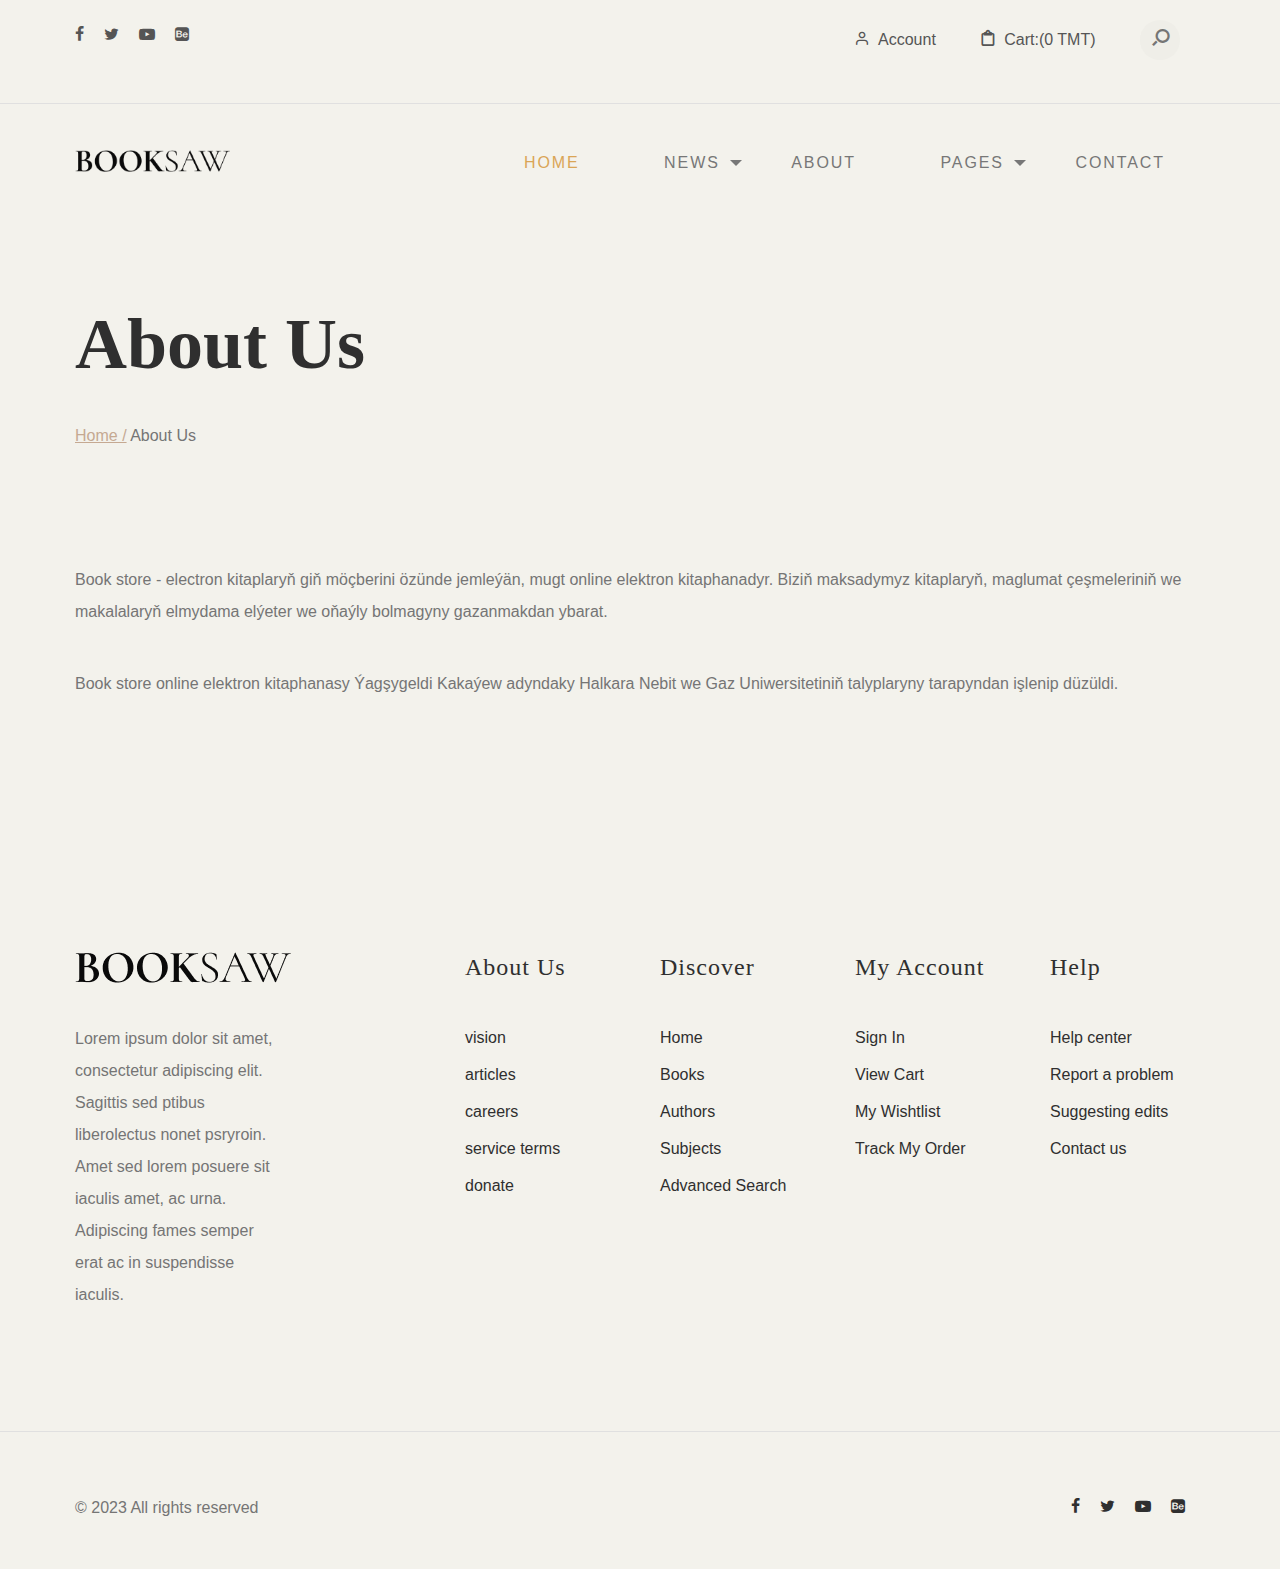
==== commit f7aa5892: "added other pages with styles" ====
--- a/about.html
+++ b/about.html
@@ -1,402 +1,33 @@
 <!DOCTYPE html>
-	<html lang="en">
+<html lang="en">
 	<head>
 		<title>Book Store</title>
-		<meta charset="utf-8">
-	    <meta http-equiv="X-UA-Compatible" content="IE=edge">
-	    <meta name="viewport" content="width=device-width, initial-scale=1.0">
-	    <meta name="format-detection" content="telephone=no">
-	    <meta name="apple-mobile-web-app-capable" content="yes">
-	    <meta name="author" content="">
-	    <meta name="keywords" content="">
-	    <meta name="description" content="">
-
-	    <link rel="stylesheet" type="text/css" href="css/normalize.css">
-	    <link rel="stylesheet" type="text/css" href="icomoon/icomoon.css">
-	    <link rel="stylesheet" type="text/css" href="css/vendor.css">
-	    <link rel="stylesheet" type="text/css" href="style.css">
+		<meta charset="utf-8" />
+		<meta http-equiv="X-UA-Compatible" content="IE=edge" />
+		<meta name="viewport" content="width=device-width, initial-scale=1.0" />
+		<meta name="format-detection" content="telephone=no" />
+		<meta name="apple-mobile-web-app-capable" content="yes" />
+		<meta name="author" content="" />
+		<meta name="keywords" content="" />
+		<meta name="description" content="" />
+
+		<link rel="stylesheet" type="text/css" href="css/normalize.css" />
+		<link rel="stylesheet" type="text/css" href="icomoon/icomoon.css" />
+		<link rel="stylesheet" type="text/css" href="css/vendor.css" />
+		<link rel="stylesheet" type="text/css" href="style.css" />
 
 		<!-- script
 		================================================== -->
 		<script src="js/modernizr.js"></script>
-
 	</head>
 
-<body>
-
-<div id="header-wrap">
-	
-	<div class="top-content">
-		<div class="container">
-			<div class="row">
-				<div class="col-md-6">
-					<div class="social-links">
-						<ul>
-							<li>
-								<a href="#"><i class="icon icon-facebook"></i></a>
-							</li>
-							<li>
-								<a href="#"><i class="icon icon-twitter"></i></a>
-							</li>
-							<li>
-								<a href="#"><i class="icon icon-youtube-play"></i></a>
-							</li>
-							<li>
-								<a href="#"><i class="icon icon-behance-square"></i></a>
-							</li>
-						</ul>
-					</div><!--social-links-->
-				</div>
-				<div class="col-md-6">
-					<div class="right-element">
-						<a href="#" class="user-account for-buy"><i class="icon icon-user"></i><span>Account</span></a>
-						<a href="#" class="cart for-buy"><i class="icon icon-clipboard"></i><span>Cart:(0 $)</span></a>
-
-						<div class="action-menu">
-
-							<div class="search-bar">
-								<a href="#" class="search-button search-toggle" data-selector="#header-wrap">
-									<i class="icon icon-search"></i>
-								</a>
-								<form role="search" method="get" class="search-box">
-									<input class="search-field text search-input" placeholder="Search" type="search">
-								</form>
-							</div>
-						</div>
-
-					</div><!--top-right-->
-				</div>
-				
-			</div>
-		</div>
-	</div><!--top-content-->
-
-	<header id="header">
-		<div class="container">
-			<div class="row">
-
-				<div class="col-md-2">
-					<div class="main-logo">
-						<a href="index.html"><img src="images/main-logo.png" alt="logo"></a>
-					</div>
-
-				</div>
-
-				<div class="col-md-10">
-					
-					<nav id="navbar">
-						<div class="main-menu stellarnav">
-							<ul class="menu-list">
-								<li class="menu-item active"><a href="#home" data-effect="Home">Home</a></li>
-								<li class="menu-item"><a href="#about" class="nav-link" data-effect="About">About</a></li>
-								<li class="menu-item has-sub">
-									<a href="#pages" class="nav-link" data-effect="Pages">Pages</a>
-
-									<ul>
-								        <li class="active"><a href="index.html">Home</a></li>
-								        <li><a href="about.html">About</a></li>
-								        <li><a href="styles.html">Styles</a></li>
-								        <li><a href="blog.html">Blog</a></li>
-								        <li><a href="single-post.html">Post Single</a></li>
-								        <li><a href="shop.html">Our Store</a></li>
-								        <li><a href="single-product.html">Product Single</a></li>
-								        <li><a href="contact.html">Contact</a></li>
-								        <li><a href="thank-you.html">Thank You</a></li>
-								     </ul>
-
-								</li>
-								<li class="menu-item"><a href="#popular-books" class="nav-link" data-effect="Shop">Shop</a></li>
-								<li class="menu-item"><a href="#latest-blog" class="nav-link" data-effect="Articles">Articles</a></li>
-								<li class="menu-item"><a href="#contact" class="nav-link" data-effect="Contact">Contact</a></li>
-							</ul>
-
-							<div class="hamburger">
-				                <span class="bar"></span>
-				                <span class="bar"></span>
-				                <span class="bar"></span>
-				            </div>
-
-						</div>
-					</nav>
-
-				</div>
-
-			</div>
-		</div>
-	</header>
-		
-</div><!--header-wrap-->
-
-<div class="site-banner">
-	<div class="banner-content">
-		<div class="container">
-			<div class="row">
-				<div class="col-md-12">			
-					<div class="colored">
-						<h1 class="page-title">About Us</h1>
-						<div class="breadcum-items">
-							<span class="item"><a href="index.html">Home /</a></span>
-							<span class="item colored">About Us</span>
-						</div>
-					</div>
-				</div>
-			</div>
-		</div>
-	</div>
-</div><!--site-banner-->
-
-<section class="chief-detail padding-large">
-	<div class="container">
-		<div class="row">
-			<div class="single-image col-md-12">
-				<p>Lorem ipsum dolor sit amet, consectetur adipiscing elit. Ut cursus leo vel orci malesuada, id sodales em volutpat. Vivamus sagittis pulvinar dignissim. Mauris tempus a lacus eu aliquet. Mauris gravida at ectus quis venenatis. Aenean quis feugiat turpis. Etiam lacinia interdum nibh, non convallis magna lementum vel. Phasellus varius quam ligula, in lobortis risus porttitor ut. Praesent ipsum elit, lobortis n tincidunt a, dapibus et lorem. Praesent eget dui a est fringilla rutrum sit amet in eros. Vestibulum ut ros sed enim feugiat lobortis. Suspendisse fermentum nunc in est mattis molestie. Mauris ut placerat isus. Aenean mollis neque libero, ut pellentesque arcu dapibus vel.</p>
-				<p>Praesent nec nisl euismod, lacinia tellus eget, bibendum ex. Maecenas imperdiet gravida pulvinar. aecenas feugiat id tellus sed sodales. Praesent maximus ultricies elit eget accumsan. Proin tortor ante, ltrices a aliquet a, facilisis quis sapien. Donec eu turpis at velit scelerisque faucibus id eget dolor. tiam lobortis ante ipsum, sed venenatis ligula facilisis quis. Fusce blandit commodo mauris, sed fringilla isi congue et. Nunc eu eros ex.</p>
-				
-			</div>
-		</div>
-	</div>
-</section>
-
-<section class="our-team bg-sand padding-large">
-	<div class="container">
-		<div class="row">
-			
-			<div class="col-md-12">
-				<h2 class="section-title text-center mb-4">Our Team</h2>
-			</div>
-
-		</div>
-
-		<div class="row">
-
-			<div class="col-md-3">
-
-				<div class="team-member text-center">
-					
-					<figure>
-						<a href="#"><img src="images/team-member2.jpg" alt="post" class="member-image"></a>
-					</figure>
-
-					<div class="member-details text-center">
-						<h4>Mrs. Nocole Sara</h4>
-						<div class="designation colored">CEO-Founder</div>
-						<div class="social-links color-primary ">
-							<a href="#" class="icon icon-facebook pr-10"></a>
-							<a href="#" class="icon icon-twitter pr-10"></a>
-							<a href="#" class="icon icon-pinterest-p"></a>
-						</div>
-					</div>
-
-				</div>
-
-			</div><!--col-md-3-->
-
-			<div class="col-md-3 text-center">
-
-				<div class="team-member text-center">
-					<figure>
-						<img src="images/team-member5.jpg" alt="post" class="member-image">
-					</figure>
-					<div class="member-details text-center">
-						<h4>Ms Sienna Jolie</h4>
-						<div class="designation colored">General Manager</div>
-						<div class="social-links color-primary">
-							<a href="#" class="icon icon-facebook pr-10"></a>
-							<a href="#" class="icon icon-twitter pr-10"></a>
-							<a href="#" class="icon icon-pinterest-p"></a>
-						</div>
-					</div><!--text-content-->
-				</div>
-
-			</div><!--col-md-3-->
-
-			<div class="col-md-3 text-center">
-
-				<div class="team-member text-center">
-					<figure>
-						<img src="images/team-member7.jpg" alt="post" class="member-image">
-					</figure>
-					<div class="member-details text-center">
-						<h4>Ms Jenny Blacksmith</h4>
-						<div class="designation colored">Assistant Manager</div>
-						<div class="social-links color-primary">
-							<a href="#" class="icon icon-facebook pr-10"></a>
-							<a href="#" class="icon icon-twitter pr-10"></a>
-							<a href="#" class="icon icon-pinterest-p"></a>
-						</div>
-					</div><!--text-content-->
-				</div>
-
-			</div><!--col-md-3-->
-
-			<div class="col-md-3 text-center">
-
-				<div class="team-member text-center">
-					<figure>
-						<img src="images/team-member3.jpg" alt="post" class="member-image">
-					</figure>
-					<div class="member-details text-center">
-						<h4>Mrs Lora Inn</h4>
-						<div class="designation colored">Staff</div>
-						<div class="social-links color-primary">
-							<a href="#" class="icon icon-facebook pr-10"></a>
-							<a href="#" class="icon icon-twitter pr-10"></a>
-							<a href="#" class="icon icon-pinterest-p"></a>
-						</div>
-					</div><!--text-content-->
-				</div>
-
-			</div><!--col-md-3-->
-
-		</div>
-	</div>
-</section>
-
-<section class="padding-large">
-	<div class="container">
-		<h2 class="section-title text-center mt-5">Our Mission</h2>
-		<div class="row">
-			<div class="col-md-12">
-				<img src="images/post-img3.jpg" alt="book-authors" class="align-right">
-				<p>
-					Lorem ipsum dolor sit amet, consectetur adipisicing elit, sed do eiusmod tempor incididunt ut labore et dolore magna aliqua. Ut enim ad minim veniam, quis nostrud exercitation ullamco laboris nisi ut aliquip ex ea commodo consequat. Duis aute irure dolor in reprehenderit in voluptate velit esse cillum dolore eu fugiat nulla pariatur. Excepteur sint occaecat cupidatat non proident, sunt in culpa qui officia deserunt mollit anim id est laborum. Sed ut perspiciatis unde omnis iste.
-				</p>
-				<p>
-					Lorem ipsum dolor sit amet, consectetur adipisicing elit, sed do eiusmod tempor incididunt ut labore et dolore magna aliqua. Ut enim ad minim veniam, quis nostrud exercitation ullamco laboris nisi ut aliquip ex ea commodo consequat. Duis aute irure dolor in reprehenderit in voluptate velit esse cillum dolore eu fugiat nulla pariatur. Excepteur sint occaecat cupidatat non proident, sunt in culpa qui officia deserunt mollit anim id est laborum. Sed ut perspiciatis unde omnis iste.
-				</p>
-			
-			</div>
-
-		</div>
-	</div>
-</section>
-
-<footer id="footer">
-	<div class="container">
-		<div class="row">
-
-			<div class="col-md-4">
-				
-				<div class="footer-item">
-					<div class="company-brand">
-						<img src="images/main-logo.png" alt="logo" class="footer-logo">
-						<p>Lorem ipsum dolor sit amet, consectetur adipiscing elit. Sagittis sed ptibus liberolectus nonet psryroin. Amet sed lorem posuere sit iaculis amet, ac urna. Adipiscing fames semper erat ac in suspendisse iaculis.</p>
-					</div>
-				</div>
-				
-			</div>
-
-			<div class="col-md-2">
-
-				<div class="footer-menu">
-					<h5>About Us</h5>
-					<ul class="menu-list">
-						<li class="menu-item">
-							<a href="#">vision</a>
-						</li>
-						<li class="menu-item">
-							<a href="#">articles </a>
-						</li>
-						<li class="menu-item">
-							<a href="#">careers</a>
-						</li>
-						<li class="menu-item">
-							<a href="#">service terms</a>
-						</li>
-						<li class="menu-item">
-							<a href="#">donate</a>
-						</li>
-					</ul>
-				</div>
-
-			</div>
-			<div class="col-md-2">
-
-				<div class="footer-menu">
-					<h5>Discover</h5>
-					<ul class="menu-list">
-						<li class="menu-item">
-							<a href="#">Home</a>
-						</li>
-						<li class="menu-item">
-							<a href="#">Books</a>
-						</li>
-						<li class="menu-item">
-							<a href="#">Authors</a>
-						</li>
-						<li class="menu-item">
-							<a href="#">Subjects</a>
-						</li>
-						<li class="menu-item">
-							<a href="#">Advanced Search</a>
-						</li>
-					</ul>
-				</div>
-
-			</div>
-			<div class="col-md-2">
-
-				<div class="footer-menu">
-					<h5>My account</h5>
-					<ul class="menu-list">
-						<li class="menu-item">
-							<a href="#">Sign In</a>
-						</li>
-						<li class="menu-item">
-							<a href="#">View Cart</a>
-						</li>
-						<li class="menu-item">
-							<a href="#">My Wishtlist</a>
-						</li>
-						<li class="menu-item">
-							<a href="#">Track My Order</a>
-						</li>
-					</ul>
-				</div>
-
-			</div>
-			<div class="col-md-2">
-
-				<div class="footer-menu">
-					<h5>Help</h5>
-					<ul class="menu-list">
-						<li class="menu-item">
-							<a href="#">Help center</a>
-						</li>
-						<li class="menu-item">
-							<a href="#">Report a problem</a>
-						</li>
-						<li class="menu-item">
-							<a href="#">Suggesting edits</a>
-						</li>
-						<li class="menu-item">
-							<a href="#">Contact us</a>
-						</li>
-					</ul>
-				</div>
-
-			</div>
-
-		</div>
-		<!-- / row -->
-
-	</div>
-</footer>
-
-<div id="footer-bottom">
-	<div class="container">
-		<div class="row">
-			<div class="col-md-12">
-
-				<div class="copyright">
-					<div class="row">
-
+	<body>
+		<div id="header-wrap">
+			<div class="top-content">
+				<div class="container" style="height: 7vh">
+					<div class="row" style="height: 7vh">
 						<div class="col-md-6">
-							<p>© 2022 All rights reserved. Free HTML Template by <a href="https://www.templatesjungle.com/" target="_blank">TemplatesJungle</a></p>
-						</div>
-
-						<div class="col-md-6">
-							<div class="social-links align-right">
+							<div class="social-links">
 								<ul>
 									<li>
 										<a href="#"><i class="icon icon-facebook"></i></a>
@@ -412,19 +43,316 @@
 									</li>
 								</ul>
 							</div>
-						</div>
-
-					</div>
-				</div><!--grid-->
-
-			</div><!--footer-bottom-content-->
+							<!--social-links-->
+						</div>
+						<div class="col-md-6">
+							<div class="right-element">
+								<a href="#" class="user-account for-buy"
+									><i class="icon icon-user" style="margin-right: 0.5rem"></i
+									><span>Account</span></a
+								>
+								<a href="#" class="cart for-buy"
+									><i
+										class="icon icon-clipboard"
+										style="margin-right: 0.5rem"
+									></i
+									><span>Cart:(0 TMT)</span></a
+								>
+
+								<div class="action-menu">
+									<div class="search-bar">
+										<a
+											href="#"
+											class="search-button search-toggle"
+											data-selector="#header-wrap"
+										>
+											<i class="icon icon-search"></i>
+										</a>
+										<form role="search" method="get" class="search-box">
+											<input
+												class="search-field text search-input"
+												placeholder="Search"
+												type="search"
+											/>
+										</form>
+									</div>
+								</div>
+							</div>
+							<!--top-right-->
+						</div>
+					</div>
+				</div>
+			</div>
+			<!--top-content-->
+
+			<header id="header">
+				<div class="container">
+					<div class="row">
+						<div class="col-md-2">
+							<div class="main-logo">
+								<a href="index.html"
+									><img src="images/main-logo.png" alt="logo"
+								/></a>
+							</div>
+						</div>
+
+						<div class="col-md-10">
+							<nav id="navbar">
+								<div class="main-menu stellarnav">
+									<ul class="menu-list">
+										<li class="menu-item active">
+											<a href="index.html" data-effect="Home">Home</a>
+										</li>
+										<li class="menu-item has-sub">
+											<a
+												class="nav-link"
+												data-effect="News"
+												style="
+													display: grid;
+													grid-template-columns: max-content max-content;
+													place-items: center;
+												"
+												>News</a
+											>
+
+											<ul>
+												<li><a href="#">Politics news</a></li>
+												<li><a href="#">Sport news</a></li>
+												<li><a href="#">Industry news</a></li>
+											</ul>
+										</li>
+										<li class="menu-item">
+											<a href="about.html" class="nav-link" data-effect="About"
+												>About</a
+											>
+										</li>
+										<li class="menu-item has-sub">
+											<a
+												class="nav-link"
+												data-effect="Pages"
+												style="
+													display: grid;
+													grid-template-columns: max-content max-content;
+													place-items: center;
+												"
+												>Pages</a
+											>
+
+											<ul>
+												<li><a href="blog.html">Blog</a></li>
+												<li><a href="#">Library</a></li>
+												<li><a href="#">Videos</a></li>
+											</ul>
+										</li>
+
+										<li class="menu-item">
+											<a
+												href="contact.html"
+												class="nav-link"
+												data-effect="Contact"
+												>Contact</a
+											>
+										</li>
+									</ul>
+
+									<div class="hamburger">
+										<span class="bar"></span>
+										<span class="bar"></span>
+										<span class="bar"></span>
+									</div>
+								</div>
+							</nav>
+						</div>
+					</div>
+				</div>
+			</header>
 		</div>
-	</div>
-</div>
-
-<script src="js/jquery-1.11.0.min.js"></script>
-<script src="js/plugins.js"></script>
-<script src="js/script.js"></script>
-
-</body>
-</html>	+		<!--header-wrap-->
+
+		<div class="site-banner">
+			<div class="banner-content">
+				<div class="container">
+					<div class="row">
+						<div class="col-md-12">
+							<div class="colored">
+								<h1 class="page-title">About Us</h1>
+								<div class="breadcum-items">
+									<span class="item"><a href="index.html">Home /</a></span>
+									<span class="item colored">About Us</span>
+								</div>
+							</div>
+						</div>
+					</div>
+				</div>
+			</div>
+		</div>
+		<!--site-banner-->
+
+		<section class="chief-detail padding-large">
+			<div class="container">
+				<div class="row">
+					<div class="single-image col-md-12">
+						<p>
+							Book store - electron kitaplaryň giň möçberini özünde jemleýän,
+							mugt online elektron kitaphanadyr. Biziň maksadymyz kitaplaryň,
+							maglumat çeşmeleriniň we makalalaryň elmydama elýeter we oňaýly
+							bolmagyny gazanmakdan ybarat.
+						</p>
+						<p>
+							Book store online elektron kitaphanasy Ýagşygeldi Kakaýew adyndaky
+							Halkara Nebit we Gaz Uniwersitetiniň talyplaryny tarapyndan
+							işlenip düzüldi.
+						</p>
+					</div>
+				</div>
+			</div>
+		</section>
+		<footer id="footer">
+			<div class="container">
+				<div class="row">
+					<div class="col-md-4">
+						<div class="footer-item">
+							<div class="company-brand">
+								<img
+									src="images/main-logo.png"
+									alt="logo"
+									class="footer-logo"
+								/>
+								<p>
+									Lorem ipsum dolor sit amet, consectetur adipiscing elit.
+									Sagittis sed ptibus liberolectus nonet psryroin. Amet sed
+									lorem posuere sit iaculis amet, ac urna. Adipiscing fames
+									semper erat ac in suspendisse iaculis.
+								</p>
+							</div>
+						</div>
+					</div>
+
+					<div class="col-md-2">
+						<div class="footer-menu">
+							<h5>About Us</h5>
+							<ul class="menu-list">
+								<li class="menu-item">
+									<a href="#">vision</a>
+								</li>
+								<li class="menu-item">
+									<a href="#">articles </a>
+								</li>
+								<li class="menu-item">
+									<a href="#">careers</a>
+								</li>
+								<li class="menu-item">
+									<a href="#">service terms</a>
+								</li>
+								<li class="menu-item">
+									<a href="#">donate</a>
+								</li>
+							</ul>
+						</div>
+					</div>
+					<div class="col-md-2">
+						<div class="footer-menu">
+							<h5>Discover</h5>
+							<ul class="menu-list">
+								<li class="menu-item">
+									<a href="#">Home</a>
+								</li>
+								<li class="menu-item">
+									<a href="#">Books</a>
+								</li>
+								<li class="menu-item">
+									<a href="#">Authors</a>
+								</li>
+								<li class="menu-item">
+									<a href="#">Subjects</a>
+								</li>
+								<li class="menu-item">
+									<a href="#">Advanced Search</a>
+								</li>
+							</ul>
+						</div>
+					</div>
+					<div class="col-md-2">
+						<div class="footer-menu">
+							<h5>My account</h5>
+							<ul class="menu-list">
+								<li class="menu-item">
+									<a href="#">Sign In</a>
+								</li>
+								<li class="menu-item">
+									<a href="#">View Cart</a>
+								</li>
+								<li class="menu-item">
+									<a href="#">My Wishtlist</a>
+								</li>
+								<li class="menu-item">
+									<a href="#">Track My Order</a>
+								</li>
+							</ul>
+						</div>
+					</div>
+					<div class="col-md-2">
+						<div class="footer-menu">
+							<h5>Help</h5>
+							<ul class="menu-list">
+								<li class="menu-item">
+									<a href="#">Help center</a>
+								</li>
+								<li class="menu-item">
+									<a href="#">Report a problem</a>
+								</li>
+								<li class="menu-item">
+									<a href="#">Suggesting edits</a>
+								</li>
+								<li class="menu-item">
+									<a href="#">Contact us</a>
+								</li>
+							</ul>
+						</div>
+					</div>
+				</div>
+				<!-- / row -->
+			</div>
+		</footer>
+
+		<div id="footer-bottom">
+			<div class="container">
+				<div class="row">
+					<div class="col-md-12">
+						<div class="copyright">
+							<div class="row">
+								<div class="col-md-6">
+									<p>© 2023 All rights reserved</p>
+								</div>
+
+								<div class="col-md-6">
+									<div class="social-links align-right">
+										<ul>
+											<li>
+												<a href="#"><i class="icon icon-facebook"></i></a>
+											</li>
+											<li>
+												<a href="#"><i class="icon icon-twitter"></i></a>
+											</li>
+											<li>
+												<a href="#"><i class="icon icon-youtube-play"></i></a>
+											</li>
+											<li>
+												<a href="#"><i class="icon icon-behance-square"></i></a>
+											</li>
+										</ul>
+									</div>
+								</div>
+							</div>
+						</div>
+						<!--grid-->
+					</div>
+					<!--footer-bottom-content-->
+				</div>
+			</div>
+		</div>
+		<script src="js/jquery-1.11.0.min.js"></script>
+		<script src="js/plugins.js"></script>
+		<script src="js/script.js"></script>
+	</body>
+</html>
--- a/style.css
+++ b/style.css
@@ -68,6 +68,7 @@
 a {
   color: var(--accent-color);
   transition: 0.3s color ease-out;
+  cursor: pointer;
 }
 a:hover {
   color: #111;
@@ -88,6 +89,11 @@
   margin-bottom: 5px;
   outline: 0;
 }
+
+.has-sub ul li:hover {
+  background-color: #cdcdcd;
+}
+
 ul li.active a{
   color: #daa556;
 }
@@ -1094,7 +1100,7 @@
 -----------------------------------------------*/
 .page-title {
   font-size: 4.5em;
-  margin-top: 2em;
+  margin-top: 1em;
 }
 @media screen and (max-width: 768px) {
   .page-title {
@@ -1577,11 +1583,15 @@
     background: none;
     border: none;
     width: 252px;
+    height: min-content;
+    margin: 0;
+    padding: 1rem 0;
 }
 #subscribe form#form {
     display: flex;
     justify-content: space-between;
     border-bottom: 1px solid #6F6F6F;
+    align-items: center;
 }
 
 ::-webkit-input-placeholder {
@@ -1809,6 +1819,22 @@
     cursor: pointer;
     width: 100%;
 }
+
+.slick-slide.product-style button.add-to-cart {
+  background: #000;
+  color: #fff;
+  width: 70%;
+  text-transform: uppercase;
+  text-align: center;
+  line-height: 3;
+  position: absolute;
+  bottom: 300px;
+  left: 48px;
+  z-index: 9;
+  opacity: 0;
+  transition: 0.5s ease-out;
+}
+
 .product-style button.add-to-cart {
     background: #000;
     color: #fff;
@@ -1818,7 +1844,7 @@
     line-height: 3;
     position: absolute;
     bottom: 300px;
-    left: 40px;
+    left: 43px;
     z-index: 9;
     opacity: 0;
     transition: 0.5s ease-out;
@@ -1862,4 +1888,25 @@
   .products-grid .product-style {
     width: 100%;
   }
+}
+
+.table-head {
+  padding-top: 0.75rem;
+  padding-bottom: 0.75rem; 
+  padding-left: 1.25rem;
+  padding-right: 1.25rem; 
+  color: #374151; 
+  font-size: 0.75rem;
+  line-height: 1rem; 
+  font-weight: 600; 
+  letter-spacing: 0.05em; 
+  text-align: left; 
+  text-transform: uppercase; 
+  border-bottom-width: 2px; 
+  border-color: #E5E7EB; 
+}
+
+.data-table {
+  line-height: 1.5; 
+  min-width: 100%; 
 }